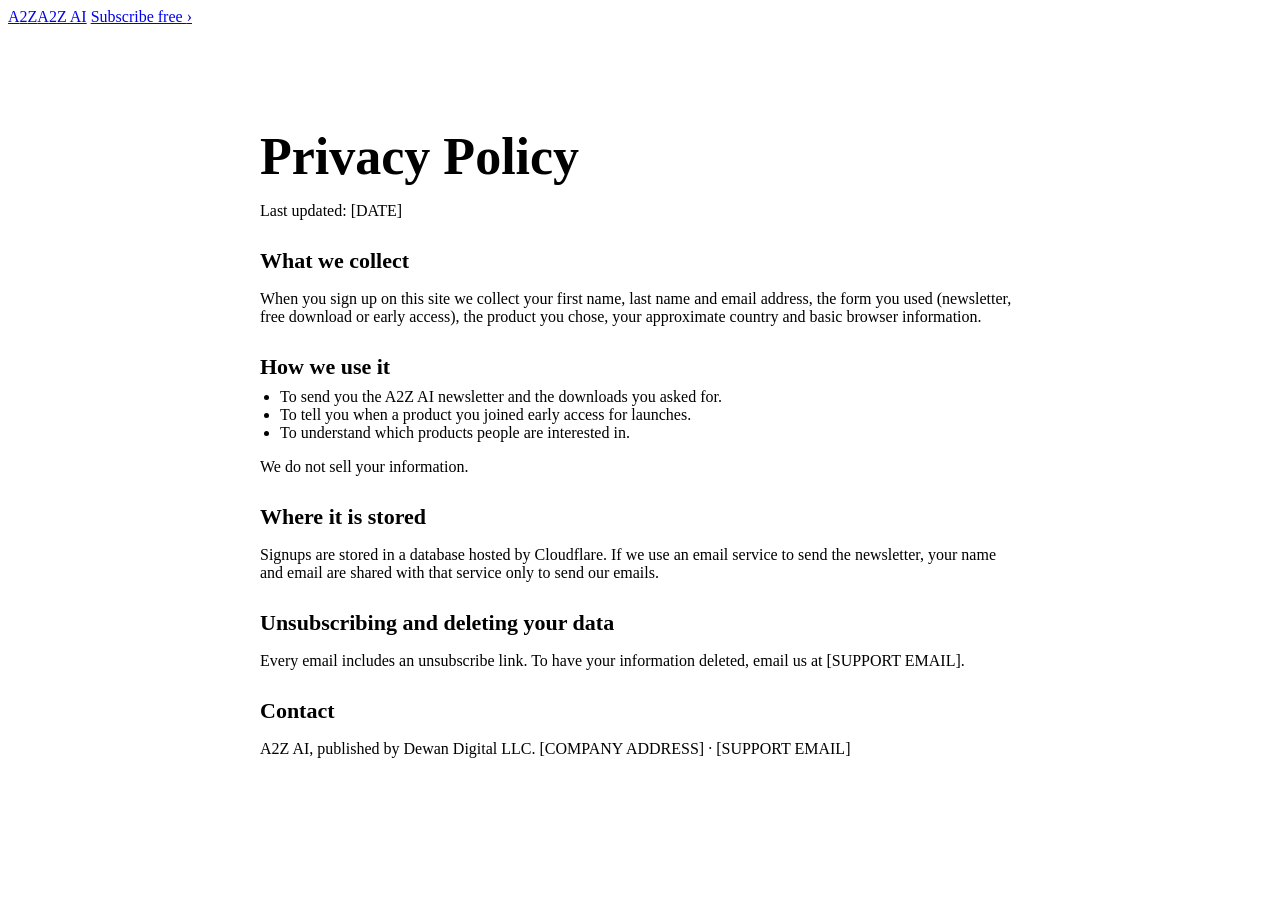
==== public/privacy.html @ 790ad731 "A2Z AI store site: Cloudflare Pages + D1 email capture" ====
<!doctype html>
<html lang="en">
<head>
<meta charset="utf-8">
<meta name="viewport" content="width=device-width, initial-scale=1">
<title>Privacy Policy | A2Z AI</title>
<link rel="preconnect" href="https://fonts.googleapis.com">
<link rel="preconnect" href="https://fonts.gstatic.com" crossorigin>
<link rel="stylesheet" href="https://fonts.googleapis.com/css2?family=DM+Sans:opsz,wght@9..40,400..900&display=swap">
<link rel="stylesheet" href="/assets/styles.css">
<style>
.policy{max-width:760px;margin:24px auto 72px;padding:34px}
.policy h1{font-size:clamp(34px,5vw,52px);font-weight:900;margin-bottom:8px}
.policy h2{font-size:22px;font-weight:900;margin:28px 0 8px}
.policy p,.policy li{color:var(--muted);font-weight:500}
.policy ul{padding-left:20px;margin:8px 0}
</style>
</head>
<body>
<header class="site-header">
  <div class="wrap nav">
    <a class="logo" href="/" aria-label="A2Z AI home"><span class="mk">A<span>2</span>Z</span><span class="word">A<span>2</span>Z AI</span></a>
    <a class="btn btn-sm" href="/#lead">Subscribe free <span class="arr">›</span></a>
  </div>
</header>
<main class="wrap">
  <article class="box policy">
    <h1>Privacy Policy</h1>
    <p>Last updated: [DATE]</p>

    <h2>What we collect</h2>
    <p>When you sign up on this site we collect your first name, last name and email address, the form you used (newsletter, free download or early access), the product you chose, your approximate country and basic browser information.</p>

    <h2>How we use it</h2>
    <ul>
      <li>To send you the A2Z AI newsletter and the downloads you asked for.</li>
      <li>To tell you when a product you joined early access for launches.</li>
      <li>To understand which products people are interested in.</li>
    </ul>
    <p>We do not sell your information.</p>

    <h2>Where it is stored</h2>
    <p>Signups are stored in a database hosted by Cloudflare. If we use an email service to send the newsletter, your name and email are shared with that service only to send our emails.</p>

    <h2>Unsubscribing and deleting your data</h2>
    <p>Every email includes an unsubscribe link. To have your information deleted, email us at [SUPPORT EMAIL].</p>

    <h2>Contact</h2>
    <p>A2Z AI, published by Dewan Digital LLC. [COMPANY ADDRESS] · [SUPPORT EMAIL]</p>
  </article>
</main>
</body>
</html>
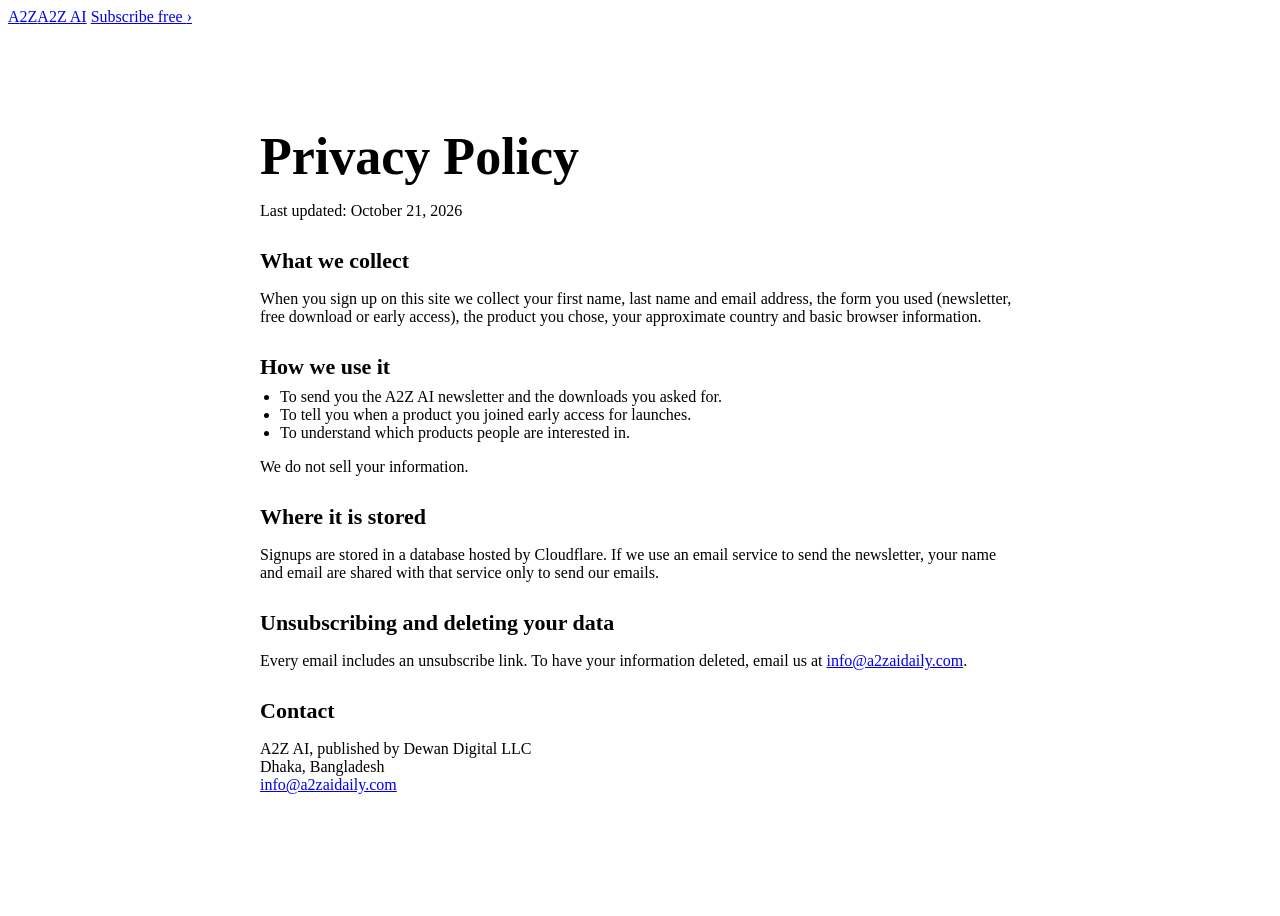
==== commit c9d61973: "Privacy page: contact email, address, date" ====
--- a/public/privacy.html
+++ b/public/privacy.html
@@ -26,7 +26,7 @@
 <main class="wrap">
   <article class="box policy">
     <h1>Privacy Policy</h1>
-    <p>Last updated: [DATE]</p>
+    <p>Last updated: October 21, 2026</p>
 
     <h2>What we collect</h2>
     <p>When you sign up on this site we collect your first name, last name and email address, the form you used (newsletter, free download or early access), the product you chose, your approximate country and basic browser information.</p>
@@ -43,10 +43,10 @@
     <p>Signups are stored in a database hosted by Cloudflare. If we use an email service to send the newsletter, your name and email are shared with that service only to send our emails.</p>
 
     <h2>Unsubscribing and deleting your data</h2>
-    <p>Every email includes an unsubscribe link. To have your information deleted, email us at [SUPPORT EMAIL].</p>
+    <p>Every email includes an unsubscribe link. To have your information deleted, email us at <a href="mailto:info@a2zaidaily.com">info@a2zaidaily.com</a>.</p>
 
     <h2>Contact</h2>
-    <p>A2Z AI, published by Dewan Digital LLC. [COMPANY ADDRESS] · [SUPPORT EMAIL]</p>
+    <p>A2Z AI, published by Dewan Digital LLC<br>Dhaka, Bangladesh<br><a href="mailto:info@a2zaidaily.com">info@a2zaidaily.com</a></p>
   </article>
 </main>
 </body>
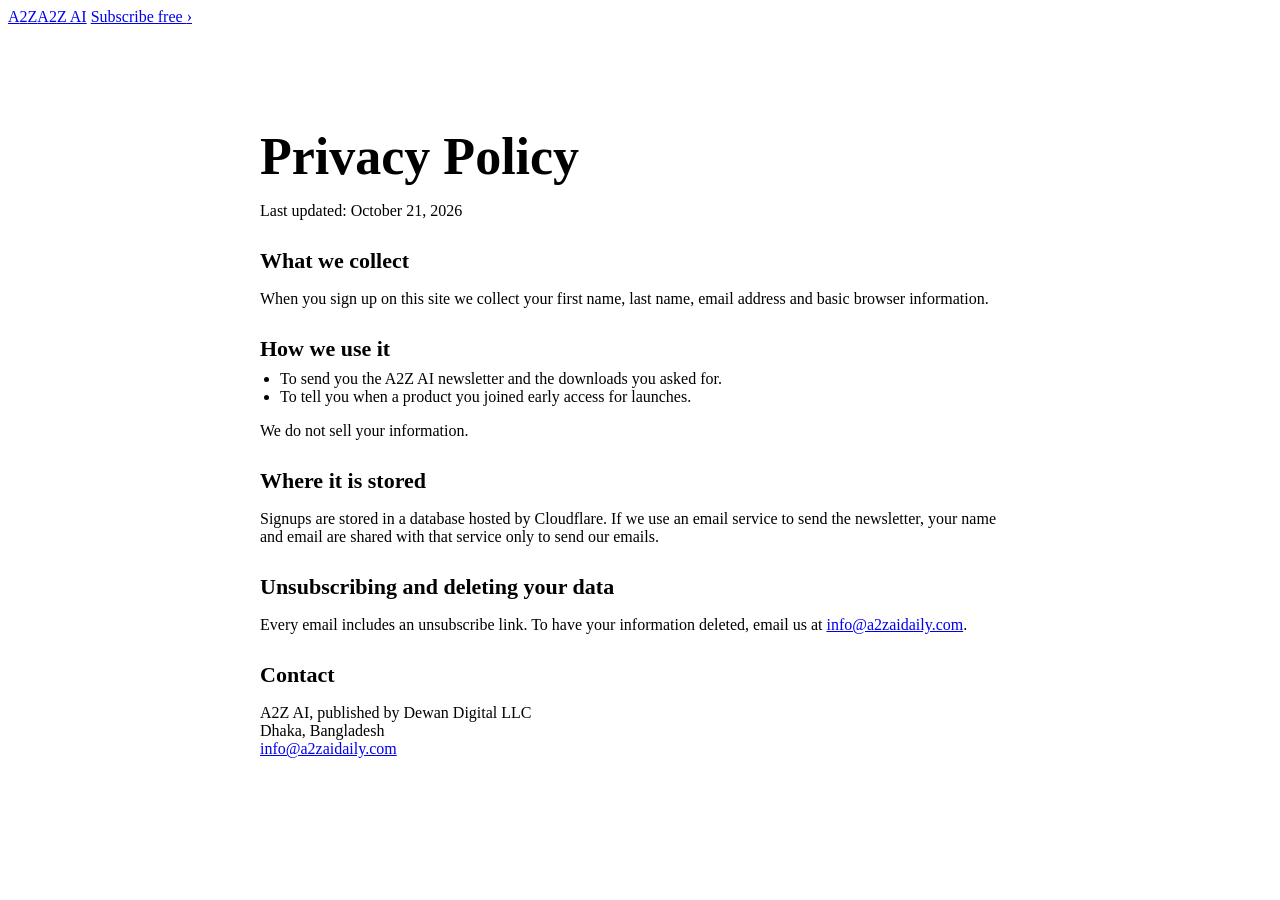
==== commit 723dfe08: "Subscribers: drop form, product, country, page columns; one row per email" ====
--- a/public/privacy.html
+++ b/public/privacy.html
@@ -7,7 +7,7 @@
 <link rel="preconnect" href="https://fonts.googleapis.com">
 <link rel="preconnect" href="https://fonts.gstatic.com" crossorigin>
 <link rel="stylesheet" href="https://fonts.googleapis.com/css2?family=DM+Sans:opsz,wght@9..40,400..900&display=swap">
-<link rel="stylesheet" href="/assets/styles.css">
+<link rel="stylesheet" href="/assets/styles.css?v=7">
 <style>
 .policy{max-width:760px;margin:24px auto 72px;padding:34px}
 .policy h1{font-size:clamp(34px,5vw,52px);font-weight:900;margin-bottom:8px}
@@ -29,14 +29,13 @@
     <p>Last updated: October 21, 2026</p>
 
     <h2>What we collect</h2>
-    <p>When you sign up on this site we collect your first name, last name and email address, the form you used (newsletter, free download or early access), the product you chose, your approximate country and basic browser information.</p>
+    <p>When you sign up on this site we collect your first name, last name, email address and basic browser information.</p>
 
     <h2>How we use it</h2>
     <ul>
       <li>To send you the A2Z AI newsletter and the downloads you asked for.</li>
       <li>To tell you when a product you joined early access for launches.</li>
-      <li>To understand which products people are interested in.</li>
-    </ul>
+          </ul>
     <p>We do not sell your information.</p>
 
     <h2>Where it is stored</h2>
